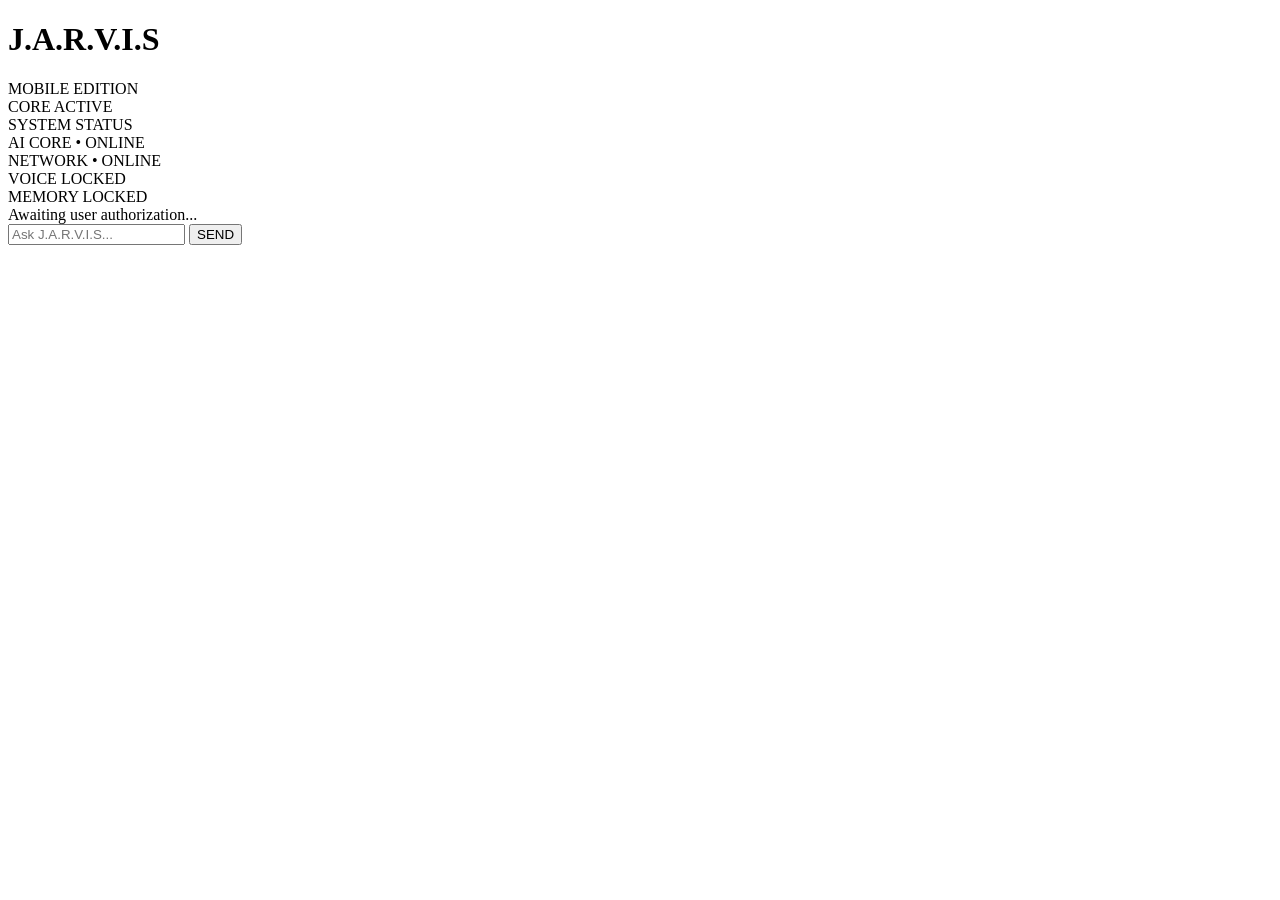
==== index.html @ 9606ced7 "Rename frontend/index.html to index.html" ====
<!DOCTYPE html>
<html lang="en">
<head>
  <meta charset="UTF-8">
  <meta name="viewport" content="width=device-width, initial-scale=1.0">
  <title>J.A.R.V.I.S Mobile Edition</title>
  <link rel="stylesheet" href="style.css">
  <link href="https://fonts.googleapis.com/css2?family=Orbitron:wght@400;700;900&family=Rajdhani:wght@500;700&display=swap" rel="stylesheet">
</head>
<body>

  <div class="jarvis-wrapper">
    <!-- Header Title -->
    <header class="jarvis-header">
      <h1>J.A.R.V.I.S</h1>
      <span class="subtitle">MOBILE EDITION</span>
    </header>

    <!-- Concentric Rotating Arc Core -->
    <div class="core-wrapper" onclick="jarvis.toggleListening()">
      <div class="outer-ring"></div>
      <div class="middle-ring"></div>
      <div class="inner-core"></div>
    </div>
    <div class="core-status" id="coreStatus">CORE ACTIVE</div>

    <!-- System Status Panel -->
    <div class="hud-panel">
      <div class="panel-title">SYSTEM STATUS</div>
      <div class="status-row">
        <span>AI CORE</span>
        <span class="status-val green">• ONLINE</span>
      </div>
      <div class="status-row">
        <span>NETWORK</span>
        <span class="status-val green">• ONLINE</span>
      </div>
      <div class="status-row">
        <span>VOICE</span>
        <span class="status-val red" id="voiceStatus">LOCKED</span>
      </div>
      <div class="status-row">
        <span>MEMORY</span>
        <span class="status-val red" id="memoryStatus">LOCKED</span>
      </div>
    </div>

    <!-- Terminal Output -->
    <div class="terminal-box" id="statusLog">
      Awaiting user authorization...
    </div>

    <!-- Input Action Bar -->
    <div class="input-bar">
      <input type="text" id="textInput" placeholder="Ask J.A.R.V.I.S..." onkeypress="handleKeyPress(event)">
      <button class="send-btn" onclick="sendTextCommand()">SEND</button>
    </div>
  </div>

  <script src="jarvis.js"></script>
  <script>
    function sendTextCommand() {
      const input = document.getElementById('textInput');
      if (input.value.trim() !== '') {
        jarvis.processCommand(input.value);
        input.value = '';
      }
    }
    function handleKeyPress(e) {
      if (e.key === 'Enter') sendTextCommand();
    }
  </script>
</body>
</html>
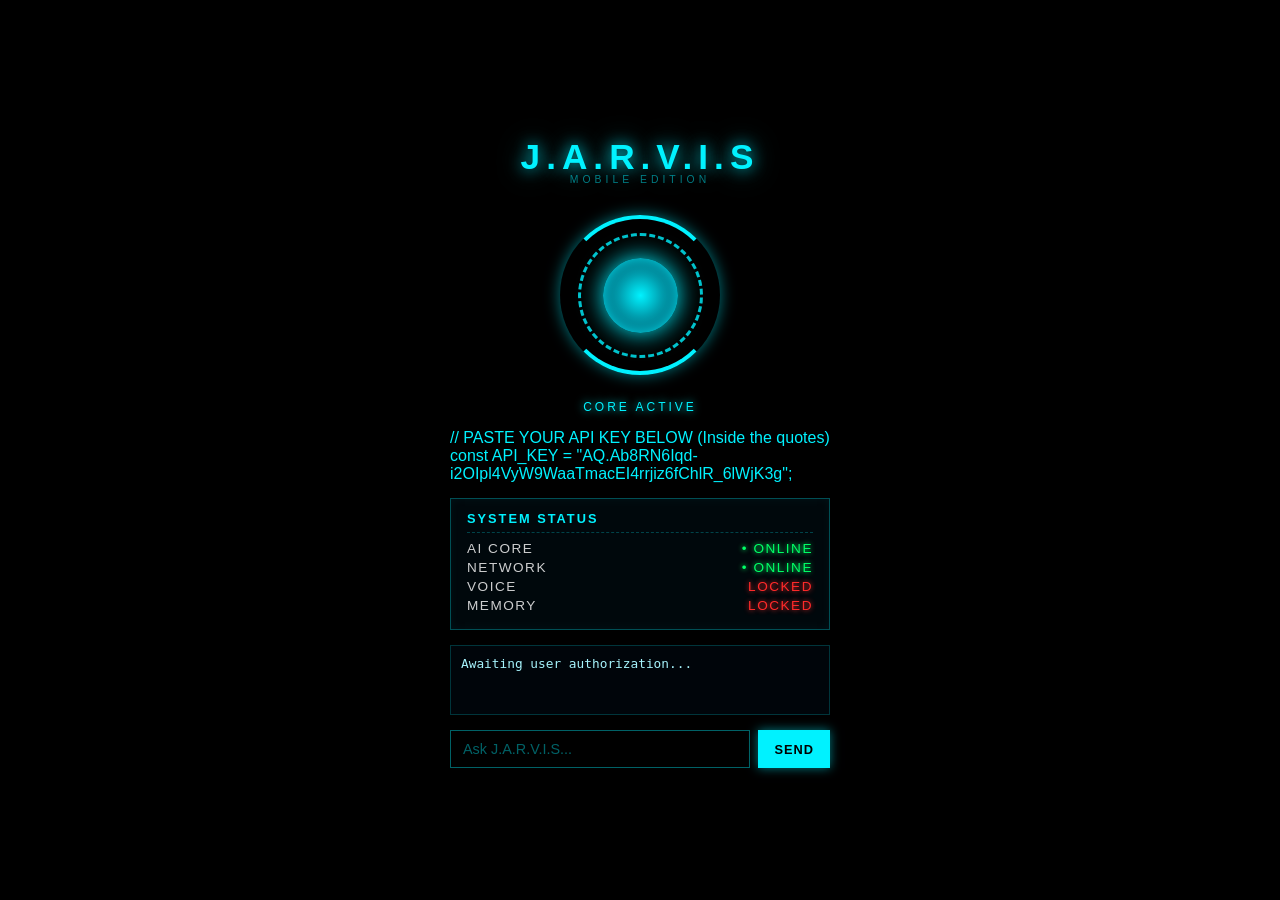
==== commit 5f9f7fea: "Update index.html" ====
--- a/index.html
+++ b/index.html
@@ -23,7 +23,8 @@
       <div class="inner-core"></div>
     </div>
     <div class="core-status" id="coreStatus">CORE ACTIVE</div>
-
+// PASTE YOUR API KEY BELOW (Inside the quotes)
+const API_KEY = "AQ.Ab8RN6Iqd-i2OIpl4VyW9WaaTmacEI4rrjiz6fChlR_6lWjK3g";
     <!-- System Status Panel -->
     <div class="hud-panel">
       <div class="panel-title">SYSTEM STATUS</div>
--- a/style.css
+++ b/style.css
@@ -0,0 +1,213 @@
+* {
+  box-sizing: border-box;
+  margin: 0;
+  padding: 0;
+  -webkit-tap-highlight-color: transparent;
+}
+
+body {
+  background-color: #000000;
+  color: #00f2ff;
+  font-family: 'Rajdhani', sans-serif;
+  min-height: 100vh;
+  display: flex;
+  justify-content: center;
+  align-items: center;
+  padding: 15px;
+  overflow-x: hidden;
+}
+
+.jarvis-wrapper {
+  width: 100%;
+  max-width: 380px;
+  display: flex;
+  flex-direction: column;
+  align-items: center;
+  gap: 15px;
+}
+
+/* Header */
+.jarvis-header {
+  text-align: center;
+  margin-top: 5px;
+}
+
+.jarvis-header h1 {
+  font-family: 'Orbitron', sans-serif;
+  font-size: 2.2rem;
+  font-weight: 900;
+  letter-spacing: 6px;
+  color: #00f2ff;
+  text-shadow: 0 0 15px rgba(0, 242, 255, 0.8), 0 0 30px rgba(0, 242, 255, 0.4);
+}
+
+.jarvis-header .subtitle {
+  font-family: 'Orbitron', sans-serif;
+  font-size: 0.65rem;
+  letter-spacing: 4px;
+  color: rgba(0, 242, 255, 0.5);
+  display: block;
+  margin-top: -3px;
+}
+
+/* Concentric Rotating Core */
+.core-wrapper {
+  position: relative;
+  width: 170px;
+  height: 170px;
+  display: flex;
+  justify-content: center;
+  align-items: center;
+  cursor: pointer;
+  margin: 10px 0 5px 0;
+}
+
+/* Outer Segmented Ring */
+.outer-ring {
+  position: absolute;
+  width: 160px;
+  height: 160px;
+  border-radius: 50%;
+  border: 4px solid transparent;
+  border-top-color: #00f2ff;
+  border-bottom-color: #00f2ff;
+  box-shadow: 0 0 15px rgba(0, 242, 255, 0.5);
+  animation: spin-clockwise 8s linear infinite;
+}
+
+/* Middle Opposite-Spinning Ring */
+.middle-ring {
+  position: absolute;
+  width: 125px;
+  height: 125px;
+  border-radius: 50%;
+  border: 3px dashed #00f2ff;
+  opacity: 0.8;
+  animation: spin-counter 6s linear infinite;
+}
+
+/* Solid Inner Glowing Core */
+.inner-core {
+  width: 75px;
+  height: 75px;
+  border-radius: 50%;
+  background: radial-gradient(circle, #00f2ff 0%, #005f73 70%, #000000 100%);
+  box-shadow: 0 0 25px #00f2ff, inset 0 0 15px #00f2ff;
+  transition: transform 0.2s ease;
+}
+
+.core-wrapper:active .inner-core {
+  transform: scale(0.9);
+}
+
+/* Continuous Rotations */
+@keyframes spin-clockwise {
+  0% { transform: rotate(0deg); }
+  100% { transform: rotate(360deg); }
+}
+
+@keyframes spin-counter {
+  0% { transform: rotate(0deg); }
+  100% { transform: rotate(-360deg); }
+}
+
+.core-status {
+  font-family: 'Orbitron', sans-serif;
+  font-size: 0.75rem;
+  letter-spacing: 3px;
+  color: #00f2ff;
+  text-shadow: 0 0 8px #00f2ff;
+}
+
+/* System Status Box */
+.hud-panel {
+  width: 100%;
+  border: 1px solid rgba(0, 242, 255, 0.3);
+  background: rgba(0, 20, 30, 0.4);
+  padding: 12px 16px;
+  box-shadow: inset 0 0 10px rgba(0, 242, 255, 0.05);
+}
+
+.panel-title {
+  font-family: 'Orbitron', sans-serif;
+  font-size: 0.8rem;
+  letter-spacing: 2px;
+  color: #00f2ff;
+  border-bottom: 1px dashed rgba(0, 242, 255, 0.25);
+  padding-bottom: 6px;
+  margin-bottom: 8px;
+  font-weight: bold;
+}
+
+.status-row {
+  display: flex;
+  justify-content: space-between;
+  font-size: 0.85rem;
+  letter-spacing: 1.5px;
+  margin-bottom: 4px;
+  color: rgba(255, 255, 255, 0.8);
+}
+
+.status-val.green {
+  color: #00ff66;
+  text-shadow: 0 0 5px #00ff66;
+}
+
+.status-val.red {
+  color: #ff2a2a;
+  text-shadow: 0 0 5px #ff2a2a;
+}
+
+/* Terminal Console */
+.terminal-box {
+  width: 100%;
+  height: 70px;
+  border: 1px solid rgba(0, 242, 255, 0.2);
+  background: #00050a;
+  padding: 10px;
+  font-family: monospace;
+  font-size: 0.8rem;
+  color: #a5f3fc;
+  overflow-y: auto;
+}
+
+/* Input Bar */
+.input-bar {
+  width: 100%;
+  display: flex;
+  gap: 8px;
+}
+
+.input-bar input {
+  flex: 1;
+  background: #000000;
+  border: 1px solid rgba(0, 242, 255, 0.4);
+  color: #00f2ff;
+  padding: 10px 12px;
+  font-family: 'Rajdhani', sans-serif;
+  font-size: 0.9rem;
+  outline: none;
+}
+
+.input-bar input::placeholder {
+  color: rgba(0, 242, 255, 0.4);
+}
+
+.send-btn {
+  background: #00f2ff;
+  color: #000000;
+  border: none;
+  font-family: 'Orbitron', sans-serif;
+  font-weight: bold;
+  font-size: 0.8rem;
+  padding: 0 16px;
+  letter-spacing: 1px;
+  cursor: pointer;
+  box-shadow: 0 0 10px rgba(0, 242, 255, 0.5);
+}
+
+.send-btn:active {
+  background: #00b4d8;
+}
+
+
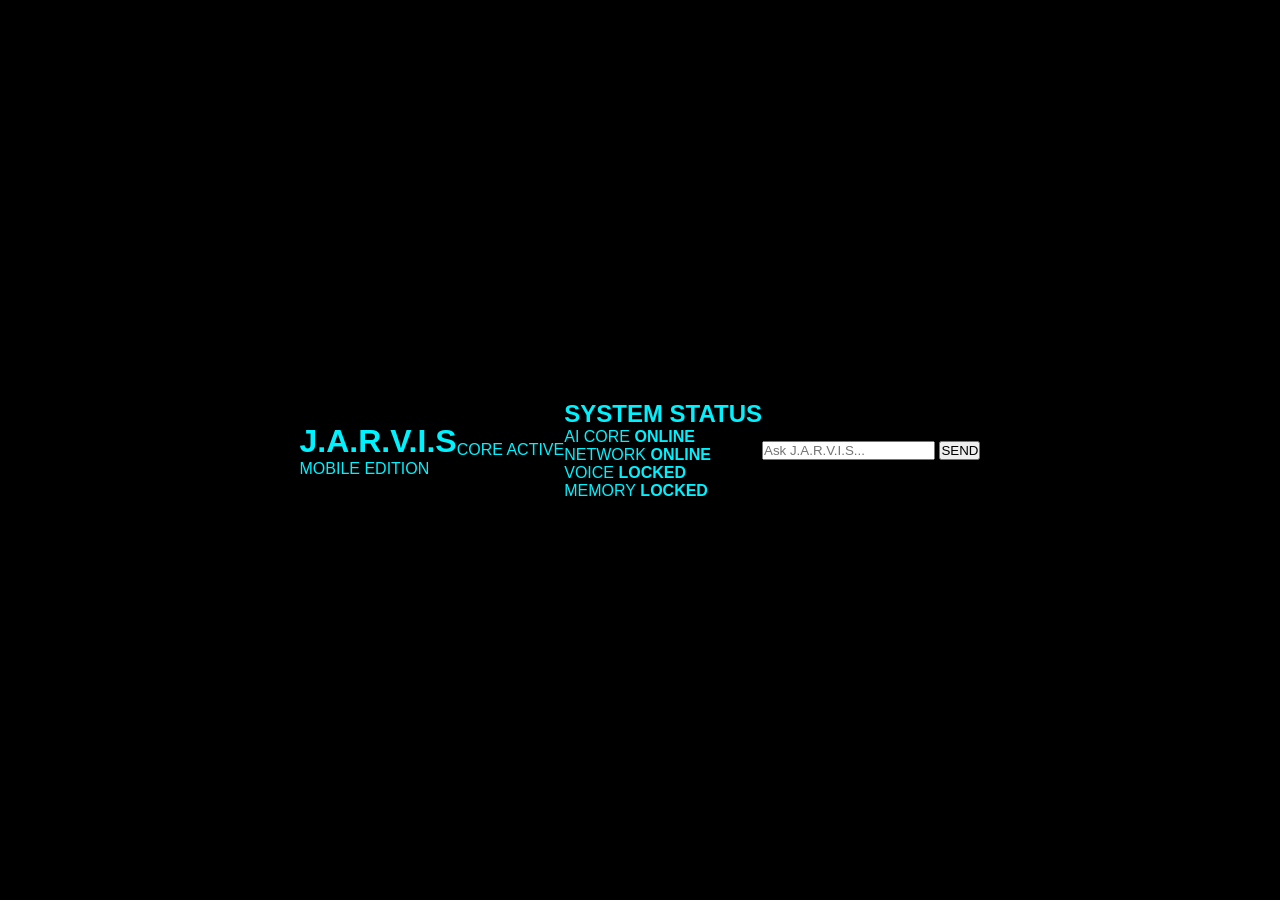
==== commit 9a1021fc: "Rename frontend/index.html to index.html" ====
--- a/index.html
+++ b/index.html
@@ -1,76 +1,57 @@
 <!DOCTYPE html>
-<html lang="en">
+
+<html>
+
 <head>
-  <meta charset="UTF-8">
-  <meta name="viewport" content="width=device-width, initial-scale=1.0">
-  <title>J.A.R.V.I.S Mobile Edition</title>
-  <link rel="stylesheet" href="style.css">
-  <link href="https://fonts.googleapis.com/css2?family=Orbitron:wght@400;700;900&family=Rajdhani:wght@500;700&display=swap" rel="stylesheet">
+
+<meta charset="UTF-8">
+
+<meta name="viewport" content="width=device-width, initial-scale=1">
+
+<title>J.A.R.V.I.S</title>
+
+<link rel="stylesheet" href="style.css">
+
 </head>
+
 <body>
 
-  <div class="jarvis-wrapper">
-    <!-- Header Title -->
-    <header class="jarvis-header">
-      <h1>J.A.R.V.I.S</h1>
-      <span class="subtitle">MOBILE EDITION</span>
-    </header>
+<header><h1>J.A.R.V.I.S</h1><p>MOBILE EDITION</p></header>
 
-    <!-- Concentric Rotating Arc Core -->
-    <div class="core-wrapper" onclick="jarvis.toggleListening()">
-      <div class="outer-ring"></div>
-      <div class="middle-ring"></div>
-      <div class="inner-core"></div>
-    </div>
-    <div class="core-status" id="coreStatus">CORE ACTIVE</div>
-// PASTE YOUR API KEY BELOW (Inside the quotes)
-const API_KEY = "AQ.Ab8RN6Iqd-i2OIpl4VyW9WaaTmacEI4rrjiz6fChlR_6lWjK3g";
-    <!-- System Status Panel -->
-    <div class="hud-panel">
-      <div class="panel-title">SYSTEM STATUS</div>
-      <div class="status-row">
-        <span>AI CORE</span>
-        <span class="status-val green">• ONLINE</span>
-      </div>
-      <div class="status-row">
-        <span>NETWORK</span>
-        <span class="status-val green">• ONLINE</span>
-      </div>
-      <div class="status-row">
-        <span>VOICE</span>
-        <span class="status-val red" id="voiceStatus">LOCKED</span>
-      </div>
-      <div class="status-row">
-        <span>MEMORY</span>
-        <span class="status-val red" id="memoryStatus">LOCKED</span>
-      </div>
-    </div>
+<div class="core">
 
-    <!-- Terminal Output -->
-    <div class="terminal-box" id="statusLog">
-      Awaiting user authorization...
-    </div>
+<div class="ring r1"></div>
 
-    <!-- Input Action Bar -->
-    <div class="input-bar">
-      <input type="text" id="textInput" placeholder="Ask J.A.R.V.I.S..." onkeypress="handleKeyPress(event)">
-      <button class="send-btn" onclick="sendTextCommand()">SEND</button>
-    </div>
-  </div>
+<div class="ring r2"></div>
 
-  <script src="jarvis.js"></script>
-  <script>
-    function sendTextCommand() {
-      const input = document.getElementById('textInput');
-      if (input.value.trim() !== '') {
-        jarvis.processCommand(input.value);
-        input.value = '';
-      }
-    }
-    function handleKeyPress(e) {
-      if (e.key === 'Enter') sendTextCommand();
-    }
-  </script>
-</body>
-</html>
+<div class="center"></div>
 
+</div>
+
+<p class="core-text">CORE ACTIVE</p>
+
+<div class="status">
+
+<h2>SYSTEM STATUS</h2>
+
+<div class="row"><span>AI CORE</span><b class="on"> ONLINE</b></div>
+
+<div class="row"><span>NETWORK</span><b class="on"> ONLINE</b></div>
+
+<div class="row"><span>VOICE</span><b class="off"> LOCKED</b></div>
+
+<div class="row"><span>MEMORY</span><b class="off"> LOCKED</b></div> </div>
+
+<div class="chat" id="chat"></div>
+
+<div class="input-area">
+
+<input id="msg" placeholder="Ask J.A.R.V.I.S...">
+
+<button id="send">SEND</button>
+
+</div>
+
+</body> </html>
+
+<script src="script.js"></script>
